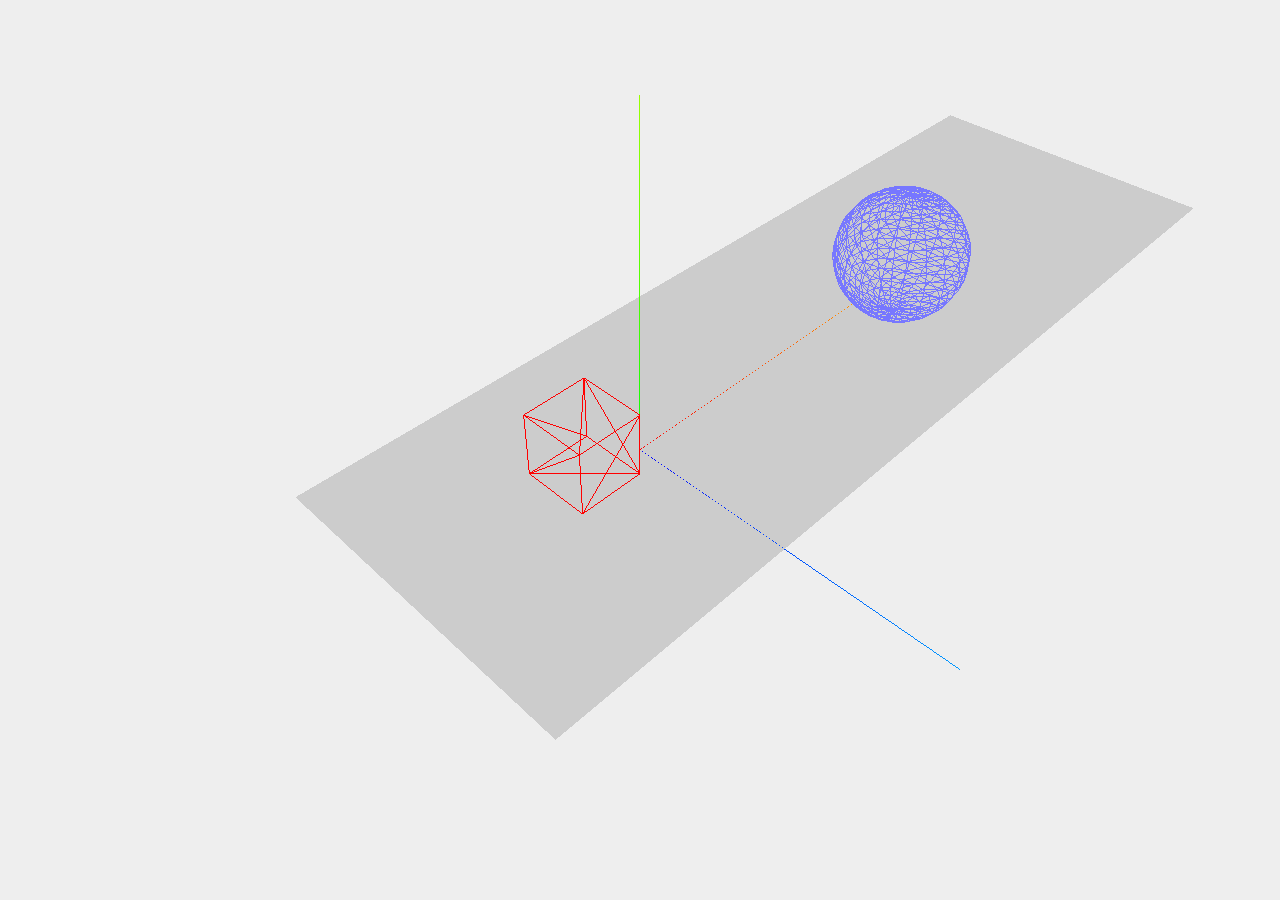
==== demothreejs/index.html @ ad029714 "chap 1" ====
<!DOCTYPE html>
<!--
To change this license header, choose License Headers in Project Properties.
To change this template file, choose Tools | Templates
and open the template in the editor.
-->
<html>
    <head>
        <title>TODO supply a title</title>
        <meta charset="UTF-8">
        <meta name="viewport" content="width=device-width, initial-scale=1.0">
        <style>
            body {
                margin: 0;
                overflow: hidden;
            }
        </style>
    </head>
    <body>
        <div id="WebGL-output"></div>
        
        <script type="text/javascript" src="js/three.min.js"></script>
        <script type="text/javascript" src="js/jquery.min.js"></script>
        <script type="text/javascript" src="js/learn/c1.js"></script>
    </body>
</html>
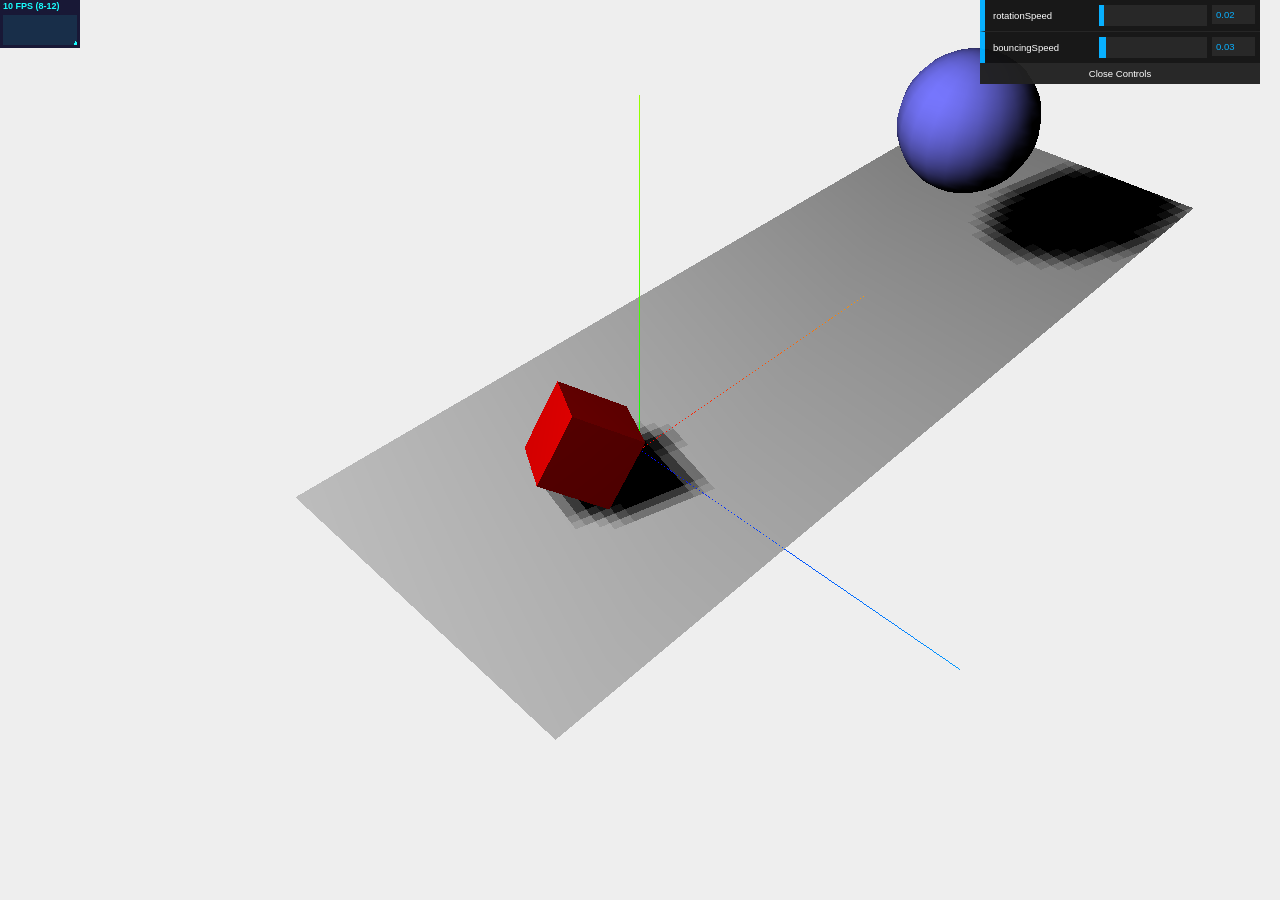
==== commit a5642ee5: "finish c1" ====
--- a/demothreejs/index.html
+++ b/demothreejs/index.html
@@ -18,9 +18,12 @@
     </head>
     <body>
         <div id="WebGL-output"></div>
+        <div id="Stats-output"></div>
         
         <script type="text/javascript" src="js/three.min.js"></script>
         <script type="text/javascript" src="js/jquery.min.js"></script>
+        <script type="text/javascript" src="js/stats.min.js"></script>
+        <script type="text/javascript" src="js/DAT.GUI.min.js"></script>
         <script type="text/javascript" src="js/learn/c1.js"></script>
     </body>
 </html>
